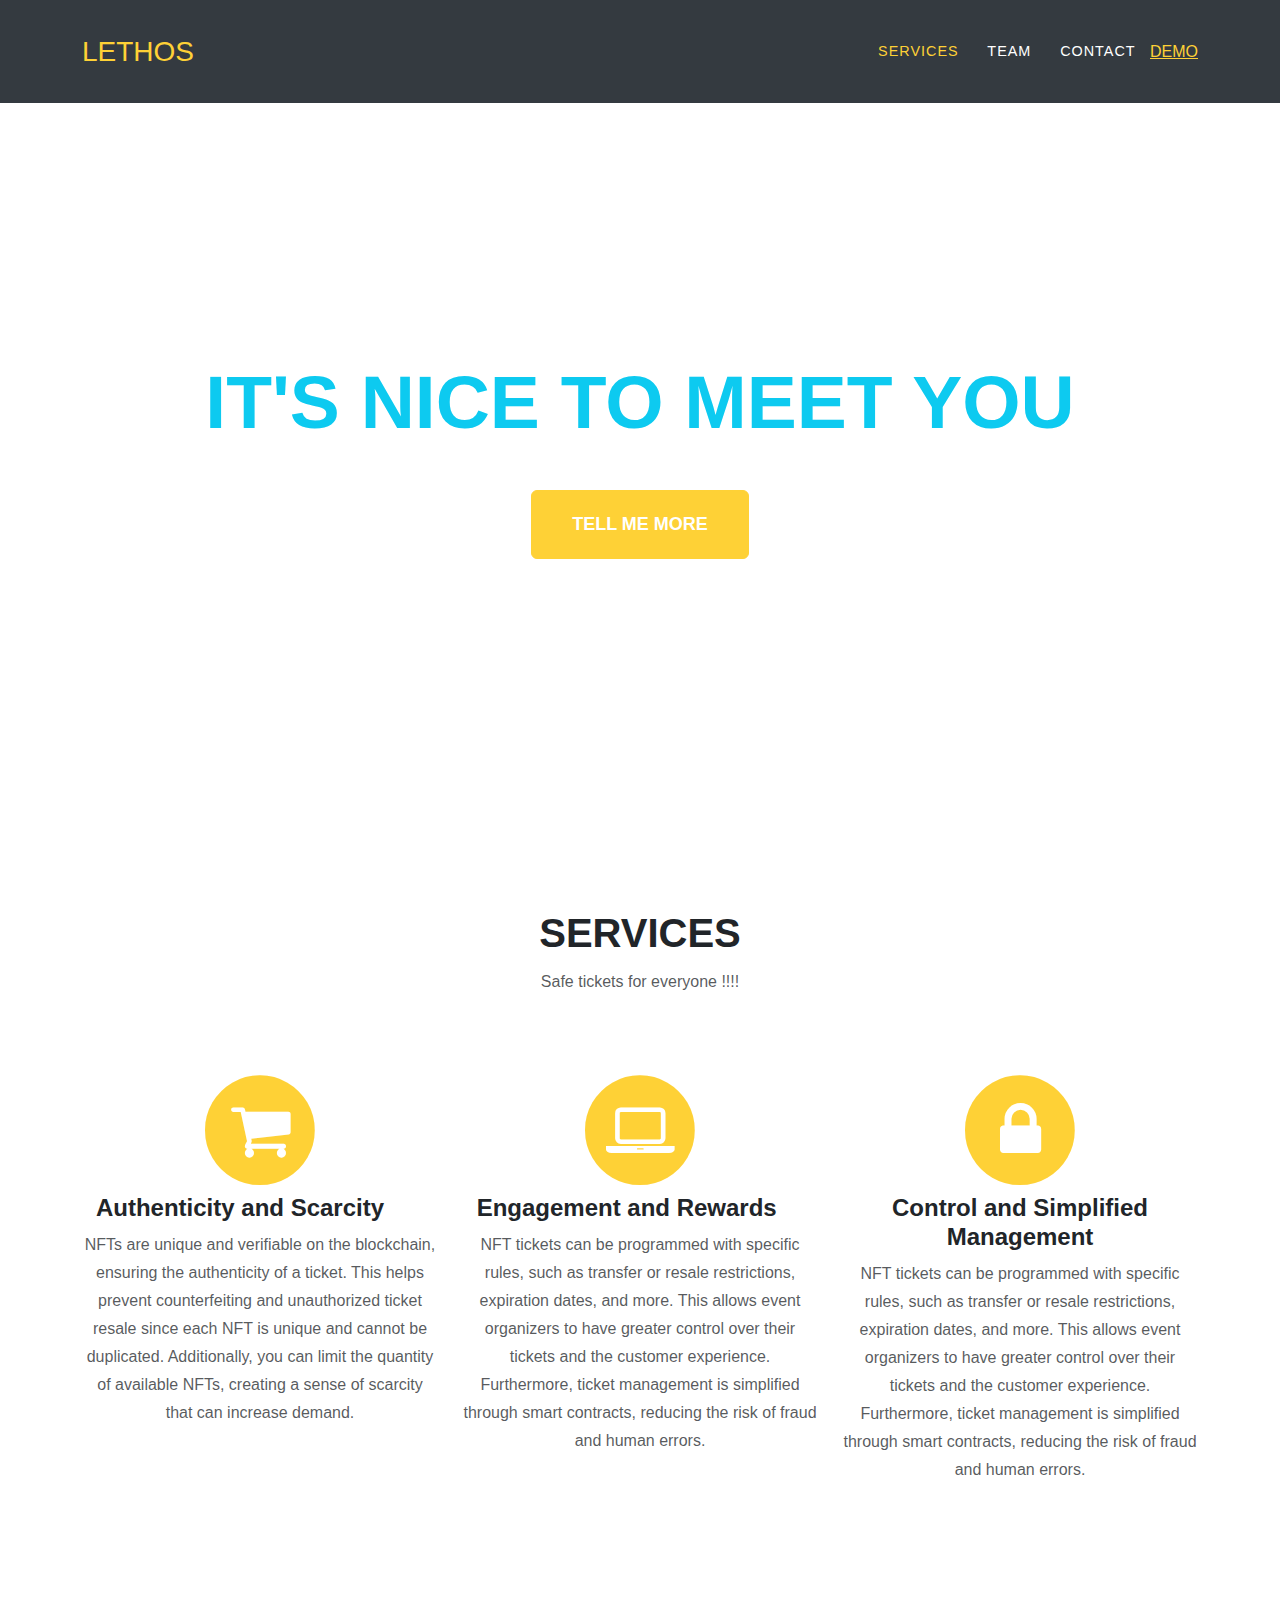
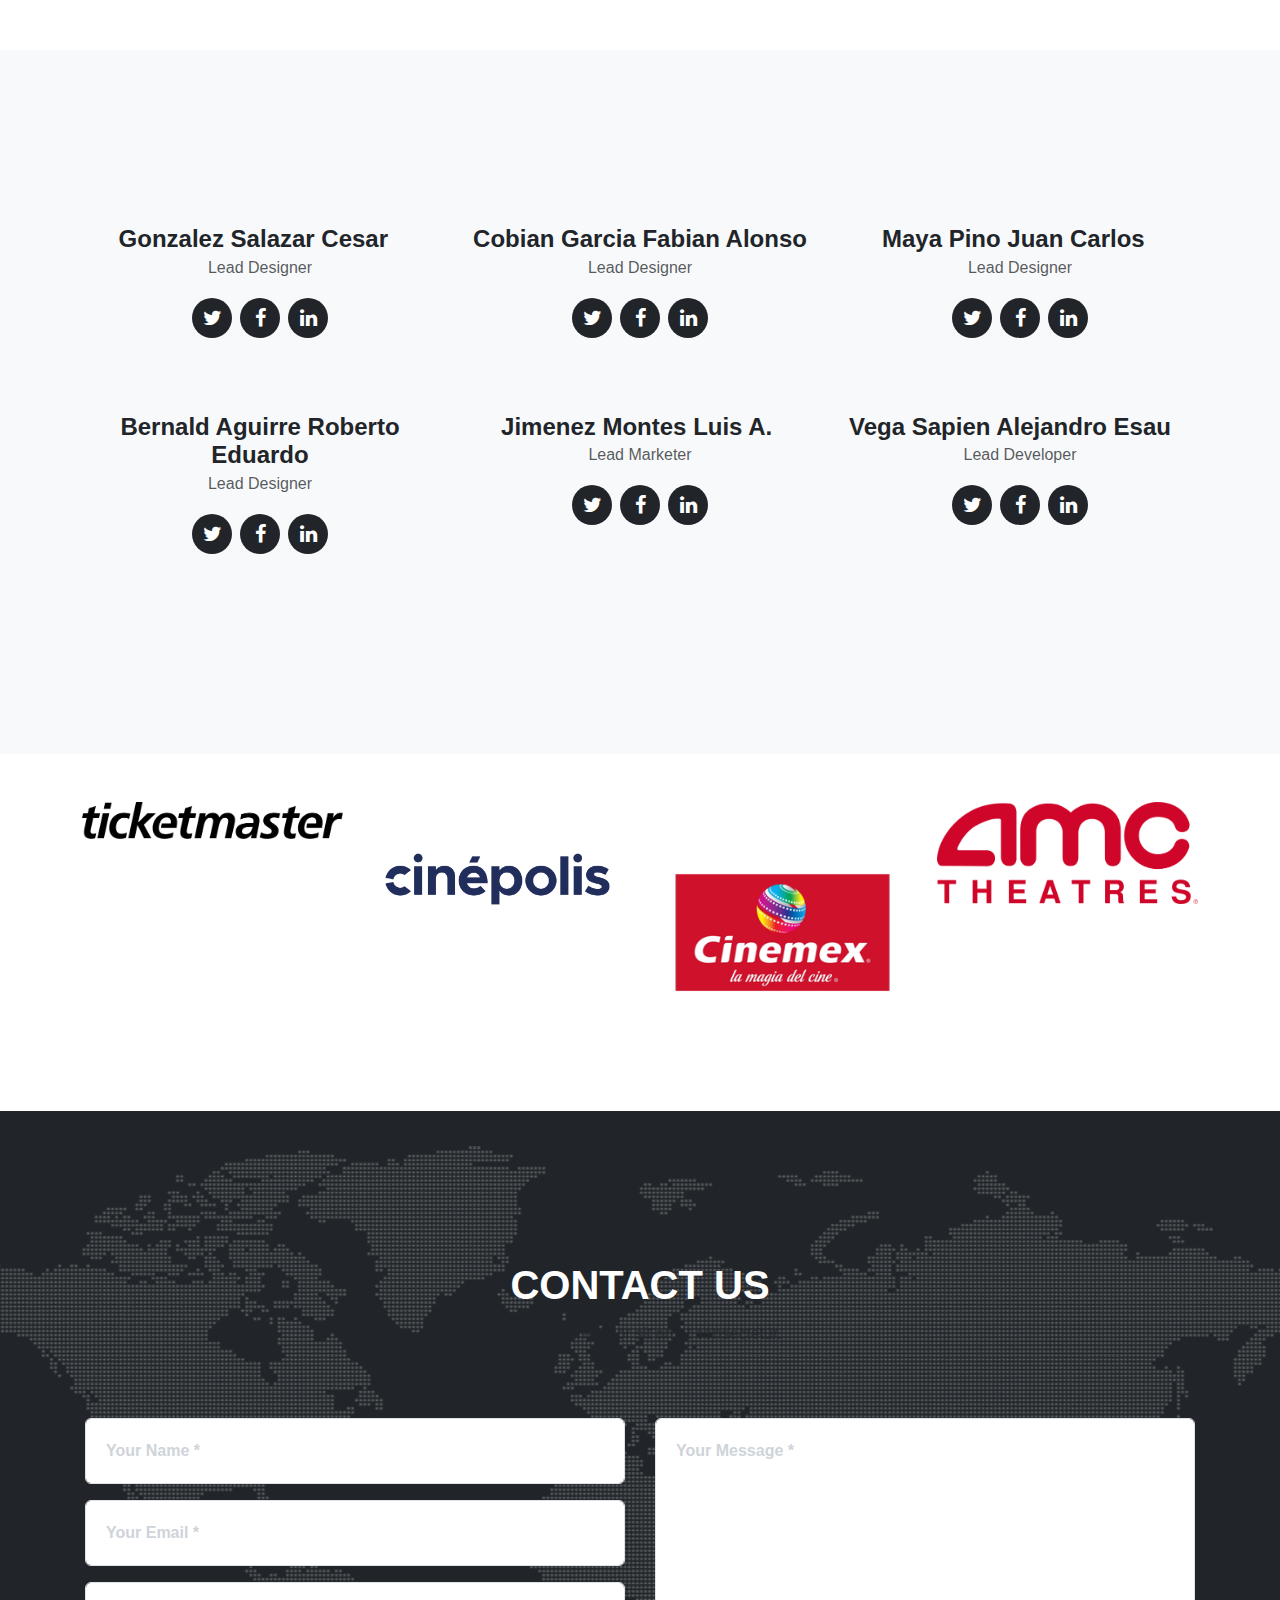
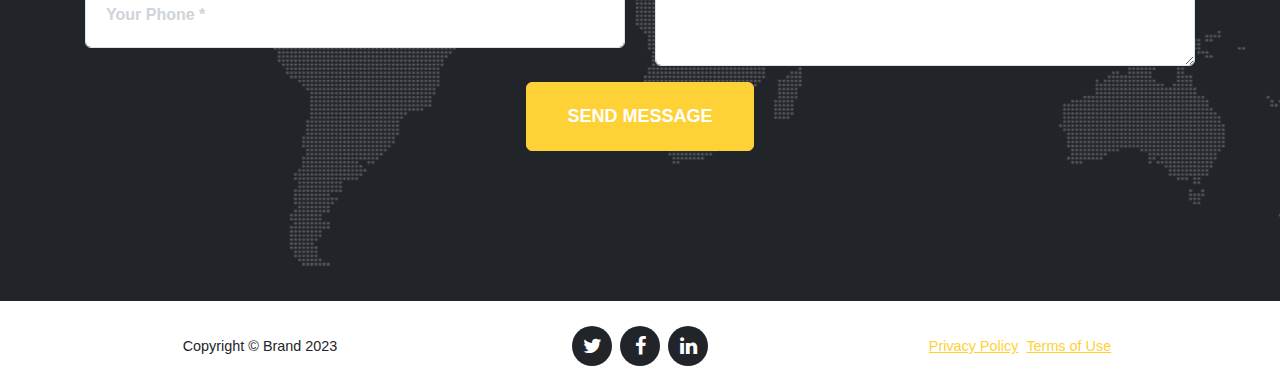
==== proyecto/index.html @ 886be174 "COMMIT" ====
<!DOCTYPE html><html data-bs-theme="light" lang="en"><head><meta charset="utf-8"><meta name="viewport" content="width=device-width, initial-scale=1.0, shrink-to-fit=no"><title>Home - Brand</title><link rel="stylesheet" href="assets/bootstrap/css/bootstrap.min.css?h=dfc8e16299c42b4c396dc496d498492a"><link rel="stylesheet" href="https://cdnjs.cloudflare.com/ajax/libs/font-awesome/4.7.0/css/font-awesome.min.css"><link rel="stylesheet" href="/assets/css/styles.min.css?h=18dc2f814dc852d978f90b2353dbf75f"></head><body id="page-top" data-bs-spy="scroll" data-bs-target="#mainNav" data-bs-offset="54"><nav class="navbar navbar-expand-lg fixed-top bg-dark navbar-dark" id="mainNav"><div class="container"><a class="navbar-brand" href="#page-top">LETHOS</a><button data-bs-toggle="collapse" data-bs-target="#navbarResponsive" class="navbar-toggler navbar-toggler-right" type="button" aria-controls="navbarResponsive" aria-expanded="false" aria-label="Toggle navigation"><i class="fa fa-bars"></i></button><div class="collapse navbar-collapse" id="navbarResponsive"><ul class="navbar-nav ms-auto text-uppercase"><li class="nav-item"><a class="nav-link" href="#services">Services</a></li><li class="nav-item"></li><li class="nav-item"></li><li class="nav-item"><a class="nav-link" href="#team">Team</a></li><li class="nav-item"><a class="nav-link" href="#contact">Contact</a></li></ul></div><a href="Tienda-online-Layout-html-y-css-main/page_buy.html">DEMO</a></div></nav><header class="masthead" style="background-image:url('header-bg.jpg');"><div class="container"><div class="intro-text"><div class="intro-lead-in"><span>Welcome To Technos!</span></div><div class="intro-heading text-uppercase"><span class="text-info">It's Nice To Meet You</span></div><a class="btn btn-primary btn-xl text-uppercase" role="button" href="#services">Tell mE more</a></div></div></header><section id="services"><div class="container"><div class="row"><div class="col-lg-12 text-center"><h2 class="text-uppercase section-heading">Services</h2><h3 class="text-muted section-subheading">Safe tickets for everyone !!!!</h3></div></div><div class="row text-center"><div class="col-md-4"><span class="fa-stack fa-4x"><i class="fa fa-circle fa-stack-2x text-primary"></i><i class="fa fa-shopping-cart fa-stack-1x fa-inverse"></i></span><h4 class="section-heading">Authenticity and Scarcity&nbsp; &nbsp; &nbsp;&nbsp;</h4><p class="text-muted">NFTs are unique and verifiable on the blockchain, ensuring the authenticity of a ticket. This helps prevent counterfeiting and unauthorized ticket resale since each NFT is unique and cannot be duplicated. Additionally, you can limit the quantity of available NFTs, creating a sense of scarcity that can increase demand.</p></div><div class="col-md-4"><span class="fa-stack fa-4x"><i class="fa fa-circle fa-stack-2x text-primary"></i><i class="fa fa-laptop fa-stack-1x fa-inverse"></i></span><h4 class="section-heading"><strong>Engagement and Rewards&nbsp; &nbsp;&nbsp;</strong></h4><p class="text-muted">NFT tickets can be programmed with specific rules, such as transfer or resale restrictions, expiration dates, and more. This allows event organizers to have greater control over their tickets and the customer experience. Furthermore, ticket management is simplified through smart contracts, reducing the risk of fraud and human errors.<br><br></p></div><div class="col-md-4"><span class="fa-stack fa-4x"><i class="fa fa-circle fa-stack-2x text-primary"></i><i class="fa fa-lock fa-stack-1x fa-inverse"></i></span><h4 class="section-heading">Control and Simplified Management</h4><p class="text-muted">NFT tickets can be programmed with specific rules, such as transfer or resale restrictions, expiration dates, and more. This allows event organizers to have greater control over their tickets and the customer experience. Furthermore, ticket management is simplified through smart contracts, reducing the risk of fraud and human errors.</p></div></div></div></section><section class="bg-light" id="team"><div class="container"><div class="row"><div class="col-sm-4"><div class="team-member"><h4>Gonzalez Salazar Cesar&nbsp;&nbsp;</h4><p class="text-muted">Lead Designer</p><ul class="list-inline social-buttons"><li class="list-inline-item"><a href="#"><i class="fa fa-twitter"></i></a></li><li class="list-inline-item"><a href="#"><i class="fa fa-facebook"></i></a></li><li class="list-inline-item"><a href="#"><i class="fa fa-linkedin"></i></a></li></ul></div></div><div class="col-sm-4"><div class="team-member"><h4>Cobian Garcia Fabian Alonso</h4><p class="text-muted">Lead Designer</p><ul class="list-inline social-buttons"><li class="list-inline-item"><a href="#"><i class="fa fa-twitter"></i></a></li><li class="list-inline-item"><a href="#"><i class="fa fa-facebook"></i></a></li><li class="list-inline-item"><a href="#"><i class="fa fa-linkedin"></i></a></li></ul></div></div><div class="col-sm-4"><div class="team-member"><h4>Maya Pino Juan Carlos&nbsp;&nbsp;</h4><p class="text-muted">Lead Designer</p><ul class="list-inline social-buttons"><li class="list-inline-item"><a href="#"><i class="fa fa-twitter"></i></a></li><li class="list-inline-item"><a href="#"><i class="fa fa-facebook"></i></a></li><li class="list-inline-item"><a href="#"><i class="fa fa-linkedin"></i></a></li></ul></div></div><div class="col-sm-4"><div class="team-member"><h4>Bernald Aguirre Roberto Eduardo</h4><p class="text-muted">Lead Designer</p><ul class="list-inline social-buttons"><li class="list-inline-item"><a href="#"><i class="fa fa-twitter"></i></a></li><li class="list-inline-item"><a href="#"><i class="fa fa-facebook"></i></a></li><li class="list-inline-item"><a href="#"><i class="fa fa-linkedin"></i></a></li></ul></div></div><div class="col-sm-4"><div class="team-member"><h4>Jimenez Montes Luis A.&nbsp;</h4><p class="text-muted">Lead Marketer</p><ul class="list-inline social-buttons"><li class="list-inline-item"><a href="#"><i class="fa fa-twitter"></i></a></li><li class="list-inline-item"><a href="#"><i class="fa fa-facebook"></i></a></li><li class="list-inline-item"><a href="#"><i class="fa fa-linkedin"></i></a></li></ul></div></div><div class="col-sm-4"><div class="team-member"><h4>Vega Sapien Alejandro Esau&nbsp; &nbsp;</h4><p class="text-muted">Lead Developer</p><ul class="list-inline social-buttons"><li class="list-inline-item"><a href="#"><i class="fa fa-twitter"></i></a></li><li class="list-inline-item"><a href="#"><i class="fa fa-facebook"></i></a></li><li class="list-inline-item"><a href="#"><i class="fa fa-linkedin"></i></a></li></ul></div></div></div></div></section><section class="py-5"><div class="container"><div class="row"><div class="col-sm-6 col-md-3"><a href="#"><img class="img-fluid d-block mx-auto" src="assets/img/1280px-TicketMaster_wordmark.svg.png?h=9e3a08ded9b2e24495aa6e1e281e1f06"></a></div><div class="col-sm-6 col-md-3"><a href="#"><img class="img-fluid d-block mx-auto" src="assets/img/Cinepolis-900x0.png?h=4b655147b826b1a8b583f9958e7fb45a"></a></div><div class="col-sm-6 col-md-3"><a href="#"><img class="img-fluid d-block mx-auto" src="assets/img/cinemex-tercer-logo-zarla-2400x2400-20220331.png?h=cf3577a4f71fe0220dcbd4292918656b"></a></div><div class="col-sm-6 col-md-3"><a href="#"><img class="img-fluid d-block mx-auto" src="assets/img/Amc_theatres_logo.svg.png?h=ee8a819fa4ed829a0b025f9b2f52466f"></a></div></div></div></section><section id="contact" style="background-image:url('assets/img/map-image.png?h=dde716a63e31eca254a82a274d4f56c0');"><div class="container"><div class="row"><div class="col-lg-12 text-center"><h2 class="text-uppercase section-heading">Contact Us</h2><h3 class="text-muted section-subheading">Lorem ipsum dolor sit amet consectetur.</h3></div></div><div class="row"><div class="col-lg-12"><form id="contactForm" name="contactForm"><div class="row"><div class="col-md-6"><div class="form-group mb-3"><input class="form-control" type="text" id="name" placeholder="Your Name *" required=""><small class="form-text text-danger flex-grow-1 lead"></small></div><div class="form-group mb-3"><input class="form-control" type="email" id="email" placeholder="Your Email *" required=""><small class="form-text text-danger lead"></small></div><div class="form-group mb-3"><input class="form-control" type="tel" placeholder="Your Phone *" required=""><small class="form-text text-danger lead"></small></div></div><div class="col-md-6"><div class="form-group mb-3"><textarea class="form-control" id="message" placeholder="Your Message *" required=""></textarea><small class="form-text text-danger lead"></small></div></div><div class="w-100"></div><div class="col-lg-12 text-center"><div id="success"></div><button class="btn btn-primary btn-xl text-uppercase" id="sendMessageButton" type="submit">Send Message</button></div></div></form></div></div></div></section><footer><div class="container"><div class="row"><div class="col-md-4"><span class="copyright">Copyright&nbsp;© Brand 2023</span></div><div class="col-md-4"><ul class="list-inline social-buttons"><li class="list-inline-item"><a href="#"><i class="fa fa-twitter"></i></a></li><li class="list-inline-item"><a href="#"><i class="fa fa-facebook"></i></a></li><li class="list-inline-item"><a href="#"><i class="fa fa-linkedin"></i></a></li></ul></div><div class="col-md-4"><ul class="list-inline quicklinks"><li class="list-inline-item"><a href="#">Privacy Policy</a></li><li class="list-inline-item"><a href="#">Terms of Use</a></li></ul></div></div></div></footer><div class="modal fade text-center portfolio-modal" role="dialog" tabindex="-1" id="portfolioModal1"><div class="modal-dialog modal-lg" role="document"><div class="modal-content"><div class="container"><div class="row"><div class="col-lg-8 mx-auto"><div class="modal-body"><h2 class="text-uppercase">Project Name</h2><p class="text-muted item-intro">Lorem ipsum dolor sit amet consectetur.</p><img class="img-fluid d-block mx-auto" src="assets/img/portfolio/1-full.jpg?h=5dd7d2e943b04419fd49b39ac9311e2d"><p>Use this area to describe your project. Lorem ipsum dolor sit amet, consectetur adipisicing elit. Est blanditiis dolorem culpa incidunt minus dignissimos deserunt repellat aperiam quasi sunt officia expedita beatae cupiditate, maiores repudiandae, nostrum, reiciendis facere nemo!</p><ul class="list-unstyled"><li>Date: January 2017</li><li>Client: Threads</li><li>Category: Illustration</li></ul><button class="btn btn-primary" type="button" data-bs-dismiss="modal"><i class="fa fa-times"></i><span>&nbsp;Close Project</span></button></div></div></div></div></div></div></div><div class="modal fade text-center portfolio-modal" role="dialog" tabindex="-1" id="portfolioModal2"><div class="modal-dialog modal-lg" role="document"><div class="modal-content"><div class="container"><div class="row"><div class="col-lg-8 mx-auto"><div class="modal-body"><h2 class="text-uppercase">Project Name</h2><p class="text-muted item-intro">Lorem ipsum dolor sit amet consectetur.</p><img class="img-fluid d-block mx-auto" src="assets/img/portfolio/2-full.jpg?h=8487e77cde92f4bcc127db1b8ed0c4c1"><p>Use this area to describe your project. Lorem ipsum dolor sit amet, consectetur adipisicing elit. Est blanditiis dolorem culpa incidunt minus dignissimos deserunt repellat aperiam quasi sunt officia expedita beatae cupiditate, maiores repudiandae, nostrum, reiciendis facere nemo!</p><ul class="list-unstyled"><li>Date: January 2017</li><li>Client: Threads</li><li>Category: Illustration</li></ul><button class="btn btn-primary" type="button" data-bs-dismiss="modal"><i class="fa fa-times"></i><span>&nbsp;Close Project</span></button></div></div></div></div></div></div></div><div class="modal fade text-center portfolio-modal" role="dialog" tabindex="-1" id="portfolioModal3"><div class="modal-dialog modal-lg" role="document"><div class="modal-content"><div class="container"><div class="row"><div class="col-lg-8 mx-auto"><div class="modal-body"><h2 class="text-uppercase">Project Name</h2><p class="text-muted item-intro">Lorem ipsum dolor sit amet consectetur.</p><img class="img-fluid d-block mx-auto" src="assets/img/portfolio/3-full.jpg?h=0eaf4d52e6cf4453f60193427500852f"><p>Use this area to describe your project. Lorem ipsum dolor sit amet, consectetur adipisicing elit. Est blanditiis dolorem culpa incidunt minus dignissimos deserunt repellat aperiam quasi sunt officia expedita beatae cupiditate, maiores repudiandae, nostrum, reiciendis facere nemo!</p><ul class="list-unstyled"><li>Date: January 2017</li><li>Client: Threads</li><li>Category: Illustration</li></ul><button class="btn btn-primary" type="button" data-bs-dismiss="modal"><i class="fa fa-times"></i><span>&nbsp;Close Project</span></button></div></div></div></div></div></div></div><div class="modal fade text-center portfolio-modal" role="dialog" tabindex="-1" id="portfolioModal4"><div class="modal-dialog modal-lg" role="document"><div class="modal-content"><div class="container"><div class="row"><div class="col-lg-8 mx-auto"><div class="modal-body"><h2 class="text-uppercase">Project Name</h2><p class="text-muted item-intro">Lorem ipsum dolor sit amet consectetur.</p><img class="img-fluid d-block mx-auto" src="assets/img/portfolio/4-full.jpg?h=721f69d0590c03962b69f832824a646b"><p>Use this area to describe your project. Lorem ipsum dolor sit amet, consectetur adipisicing elit. Est blanditiis dolorem culpa incidunt minus dignissimos deserunt repellat aperiam quasi sunt officia expedita beatae cupiditate, maiores repudiandae, nostrum, reiciendis facere nemo!</p><ul class="list-unstyled"><li>Date: January 2017</li><li>Client: Threads</li><li>Category: Illustration</li></ul><button class="btn btn-primary" type="button" data-bs-dismiss="modal"><i class="fa fa-times"></i><span>&nbsp;Close Project</span></button></div></div></div></div></div></div></div><div class="modal fade text-center portfolio-modal" role="dialog" tabindex="-1" id="portfolioModal5"><div class="modal-dialog modal-lg" role="document"><div class="modal-content"><div class="container"><div class="row"><div class="col-lg-8 mx-auto"><div class="modal-body"><h2 class="text-uppercase">Project Name</h2><p class="text-muted item-intro">Lorem ipsum dolor sit amet consectetur.</p><img class="img-fluid d-block mx-auto" src="assets/img/portfolio/5-full.jpg?h=789d8002c11f19a550179c6c003234ad"><p>Use this area to describe your project. Lorem ipsum dolor sit amet, consectetur adipisicing elit. Est blanditiis dolorem culpa incidunt minus dignissimos deserunt repellat aperiam quasi sunt officia expedita beatae cupiditate, maiores repudiandae, nostrum, reiciendis facere nemo!</p><ul class="list-unstyled"><li>Date: January 2017</li><li>Client: Threads</li><li>Category: Illustration</li></ul><button class="btn btn-primary" type="button" data-bs-dismiss="modal"><i class="fa fa-times"></i><span>&nbsp;Close Project</span></button></div></div></div></div></div></div></div><div class="modal fade text-center portfolio-modal" role="dialog" tabindex="-1" id="portfolioModal6"><div class="modal-dialog modal-lg" role="document"><div class="modal-content"><div class="container"><div class="row"><div class="col-lg-8 mx-auto"><div class="modal-body"><h2 class="text-uppercase">Project Name</h2><p class="text-muted item-intro">Lorem ipsum dolor sit amet consectetur.</p><img class="img-fluid d-block mx-auto" src="assets/img/portfolio/6-full.jpg?h=f423a081dafbc490942c47688d79210f"><p>Use this area to describe your project. Lorem ipsum dolor sit amet, consectetur adipisicing elit. Est blanditiis dolorem culpa incidunt minus dignissimos deserunt repellat aperiam quasi sunt officia expedita beatae cupiditate, maiores repudiandae, nostrum, reiciendis facere nemo!</p><ul class="list-unstyled"><li>Date: January 2017</li><li>Client: Threads</li><li>Category: Illustration</li></ul><button class="btn btn-primary" type="button" data-bs-dismiss="modal"><i class="fa fa-times"></i><span>&nbsp;Close Project</span></button></div></div></div></div></div></div></div><script src="https://cdn.jsdelivr.net/npm/bootstrap@5.3.2/dist/js/bootstrap.bundle.min.js"></script><script src="/assets/js/script.min.js?h=ecc440ce2b35a6ed59fbd6e54cc9f308"></script></body></html>
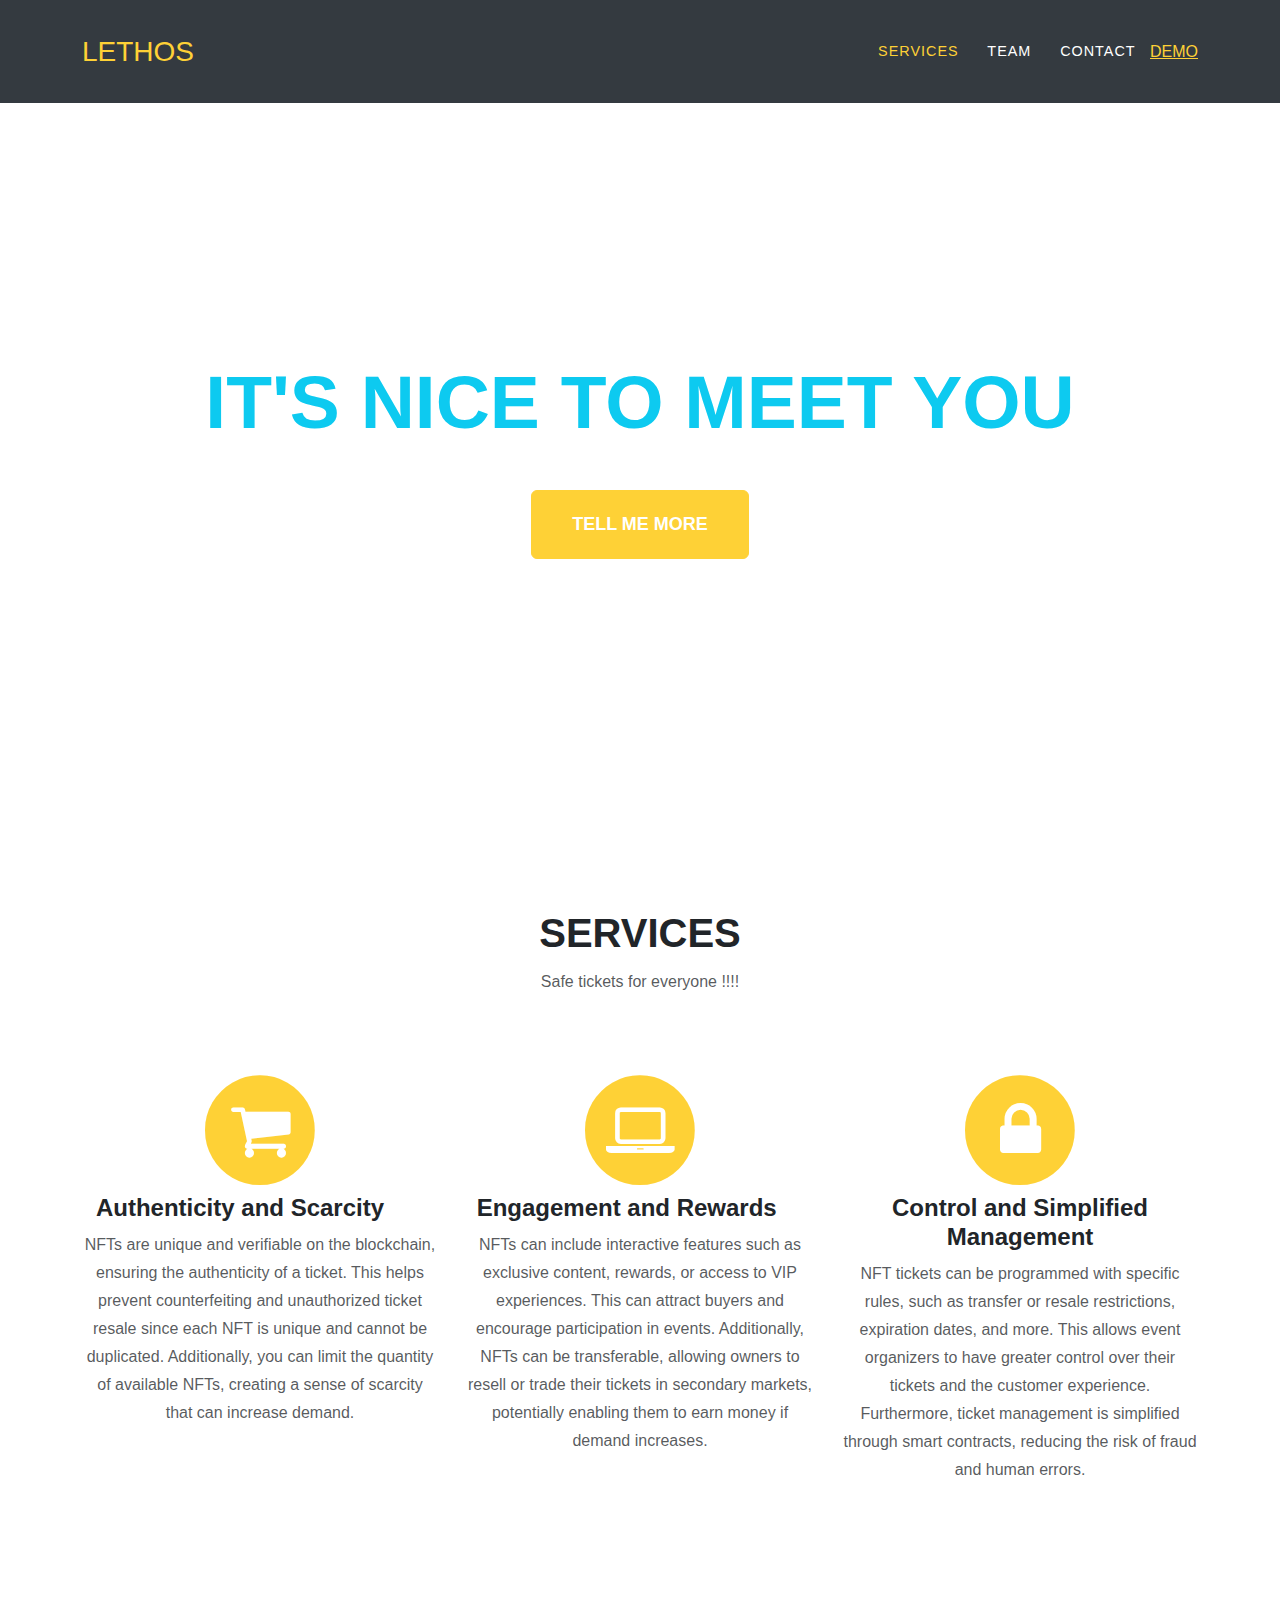
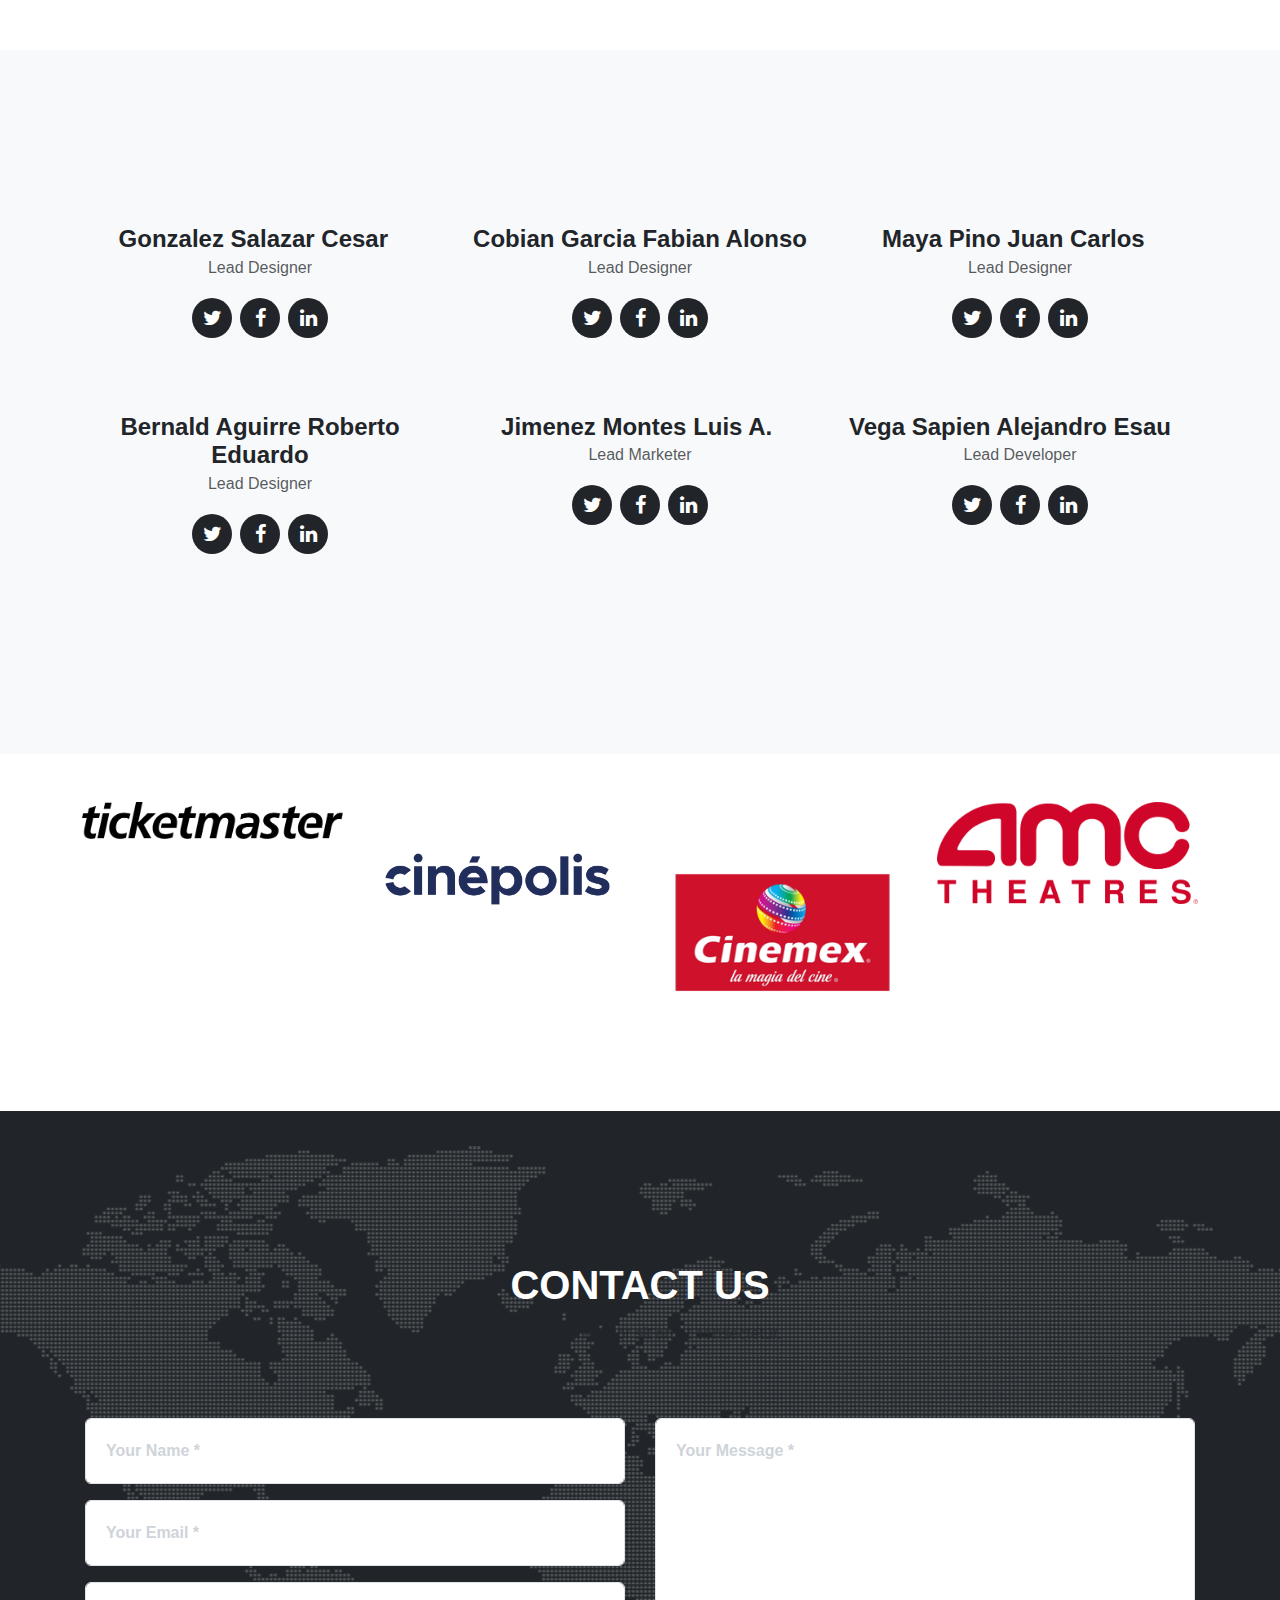
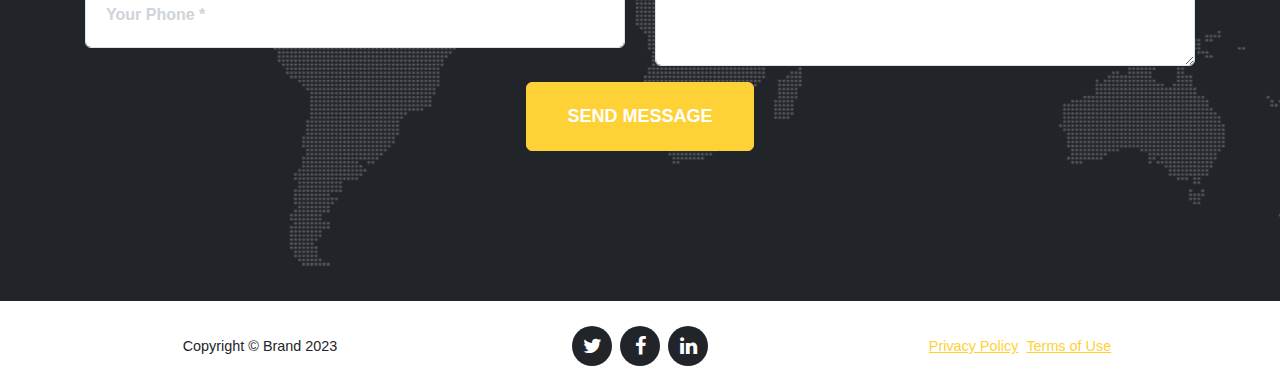
==== commit d89fb19b: "COMMIT" ====
--- a/proyecto/index.html
+++ b/proyecto/index.html
@@ -1 +1 @@
-<!DOCTYPE html><html data-bs-theme="light" lang="en"><head><meta charset="utf-8"><meta name="viewport" content="width=device-width, initial-scale=1.0, shrink-to-fit=no"><title>Home - Brand</title><link rel="stylesheet" href="assets/bootstrap/css/bootstrap.min.css?h=dfc8e16299c42b4c396dc496d498492a"><link rel="stylesheet" href="https://cdnjs.cloudflare.com/ajax/libs/font-awesome/4.7.0/css/font-awesome.min.css"><link rel="stylesheet" href="/assets/css/styles.min.css?h=18dc2f814dc852d978f90b2353dbf75f"></head><body id="page-top" data-bs-spy="scroll" data-bs-target="#mainNav" data-bs-offset="54"><nav class="navbar navbar-expand-lg fixed-top bg-dark navbar-dark" id="mainNav"><div class="container"><a class="navbar-brand" href="#page-top">LETHOS</a><button data-bs-toggle="collapse" data-bs-target="#navbarResponsive" class="navbar-toggler navbar-toggler-right" type="button" aria-controls="navbarResponsive" aria-expanded="false" aria-label="Toggle navigation"><i class="fa fa-bars"></i></button><div class="collapse navbar-collapse" id="navbarResponsive"><ul class="navbar-nav ms-auto text-uppercase"><li class="nav-item"><a class="nav-link" href="#services">Services</a></li><li class="nav-item"></li><li class="nav-item"></li><li class="nav-item"><a class="nav-link" href="#team">Team</a></li><li class="nav-item"><a class="nav-link" href="#contact">Contact</a></li></ul></div><a href="Tienda-online-Layout-html-y-css-main/page_buy.html">DEMO</a></div></nav><header class="masthead" style="background-image:url('header-bg.jpg');"><div class="container"><div class="intro-text"><div class="intro-lead-in"><span>Welcome To Technos!</span></div><div class="intro-heading text-uppercase"><span class="text-info">It's Nice To Meet You</span></div><a class="btn btn-primary btn-xl text-uppercase" role="button" href="#services">Tell mE more</a></div></div></header><section id="services"><div class="container"><div class="row"><div class="col-lg-12 text-center"><h2 class="text-uppercase section-heading">Services</h2><h3 class="text-muted section-subheading">Safe tickets for everyone !!!!</h3></div></div><div class="row text-center"><div class="col-md-4"><span class="fa-stack fa-4x"><i class="fa fa-circle fa-stack-2x text-primary"></i><i class="fa fa-shopping-cart fa-stack-1x fa-inverse"></i></span><h4 class="section-heading">Authenticity and Scarcity&nbsp; &nbsp; &nbsp;&nbsp;</h4><p class="text-muted">NFTs are unique and verifiable on the blockchain, ensuring the authenticity of a ticket. This helps prevent counterfeiting and unauthorized ticket resale since each NFT is unique and cannot be duplicated. Additionally, you can limit the quantity of available NFTs, creating a sense of scarcity that can increase demand.</p></div><div class="col-md-4"><span class="fa-stack fa-4x"><i class="fa fa-circle fa-stack-2x text-primary"></i><i class="fa fa-laptop fa-stack-1x fa-inverse"></i></span><h4 class="section-heading"><strong>Engagement and Rewards&nbsp; &nbsp;&nbsp;</strong></h4><p class="text-muted">NFT tickets can be programmed with specific rules, such as transfer or resale restrictions, expiration dates, and more. This allows event organizers to have greater control over their tickets and the customer experience. Furthermore, ticket management is simplified through smart contracts, reducing the risk of fraud and human errors.<br><br></p></div><div class="col-md-4"><span class="fa-stack fa-4x"><i class="fa fa-circle fa-stack-2x text-primary"></i><i class="fa fa-lock fa-stack-1x fa-inverse"></i></span><h4 class="section-heading">Control and Simplified Management</h4><p class="text-muted">NFT tickets can be programmed with specific rules, such as transfer or resale restrictions, expiration dates, and more. This allows event organizers to have greater control over their tickets and the customer experience. Furthermore, ticket management is simplified through smart contracts, reducing the risk of fraud and human errors.</p></div></div></div></section><section class="bg-light" id="team"><div class="container"><div class="row"><div class="col-sm-4"><div class="team-member"><h4>Gonzalez Salazar Cesar&nbsp;&nbsp;</h4><p class="text-muted">Lead Designer</p><ul class="list-inline social-buttons"><li class="list-inline-item"><a href="#"><i class="fa fa-twitter"></i></a></li><li class="list-inline-item"><a href="#"><i class="fa fa-facebook"></i></a></li><li class="list-inline-item"><a href="#"><i class="fa fa-linkedin"></i></a></li></ul></div></div><div class="col-sm-4"><div class="team-member"><h4>Cobian Garcia Fabian Alonso</h4><p class="text-muted">Lead Designer</p><ul class="list-inline social-buttons"><li class="list-inline-item"><a href="#"><i class="fa fa-twitter"></i></a></li><li class="list-inline-item"><a href="#"><i class="fa fa-facebook"></i></a></li><li class="list-inline-item"><a href="#"><i class="fa fa-linkedin"></i></a></li></ul></div></div><div class="col-sm-4"><div class="team-member"><h4>Maya Pino Juan Carlos&nbsp;&nbsp;</h4><p class="text-muted">Lead Designer</p><ul class="list-inline social-buttons"><li class="list-inline-item"><a href="#"><i class="fa fa-twitter"></i></a></li><li class="list-inline-item"><a href="#"><i class="fa fa-facebook"></i></a></li><li class="list-inline-item"><a href="#"><i class="fa fa-linkedin"></i></a></li></ul></div></div><div class="col-sm-4"><div class="team-member"><h4>Bernald Aguirre Roberto Eduardo</h4><p class="text-muted">Lead Designer</p><ul class="list-inline social-buttons"><li class="list-inline-item"><a href="#"><i class="fa fa-twitter"></i></a></li><li class="list-inline-item"><a href="#"><i class="fa fa-facebook"></i></a></li><li class="list-inline-item"><a href="#"><i class="fa fa-linkedin"></i></a></li></ul></div></div><div class="col-sm-4"><div class="team-member"><h4>Jimenez Montes Luis A.&nbsp;</h4><p class="text-muted">Lead Marketer</p><ul class="list-inline social-buttons"><li class="list-inline-item"><a href="#"><i class="fa fa-twitter"></i></a></li><li class="list-inline-item"><a href="#"><i class="fa fa-facebook"></i></a></li><li class="list-inline-item"><a href="#"><i class="fa fa-linkedin"></i></a></li></ul></div></div><div class="col-sm-4"><div class="team-member"><h4>Vega Sapien Alejandro Esau&nbsp; &nbsp;</h4><p class="text-muted">Lead Developer</p><ul class="list-inline social-buttons"><li class="list-inline-item"><a href="#"><i class="fa fa-twitter"></i></a></li><li class="list-inline-item"><a href="#"><i class="fa fa-facebook"></i></a></li><li class="list-inline-item"><a href="#"><i class="fa fa-linkedin"></i></a></li></ul></div></div></div></div></section><section class="py-5"><div class="container"><div class="row"><div class="col-sm-6 col-md-3"><a href="#"><img class="img-fluid d-block mx-auto" src="assets/img/1280px-TicketMaster_wordmark.svg.png?h=9e3a08ded9b2e24495aa6e1e281e1f06"></a></div><div class="col-sm-6 col-md-3"><a href="#"><img class="img-fluid d-block mx-auto" src="assets/img/Cinepolis-900x0.png?h=4b655147b826b1a8b583f9958e7fb45a"></a></div><div class="col-sm-6 col-md-3"><a href="#"><img class="img-fluid d-block mx-auto" src="assets/img/cinemex-tercer-logo-zarla-2400x2400-20220331.png?h=cf3577a4f71fe0220dcbd4292918656b"></a></div><div class="col-sm-6 col-md-3"><a href="#"><img class="img-fluid d-block mx-auto" src="assets/img/Amc_theatres_logo.svg.png?h=ee8a819fa4ed829a0b025f9b2f52466f"></a></div></div></div></section><section id="contact" style="background-image:url('assets/img/map-image.png?h=dde716a63e31eca254a82a274d4f56c0');"><div class="container"><div class="row"><div class="col-lg-12 text-center"><h2 class="text-uppercase section-heading">Contact Us</h2><h3 class="text-muted section-subheading">Lorem ipsum dolor sit amet consectetur.</h3></div></div><div class="row"><div class="col-lg-12"><form id="contactForm" name="contactForm"><div class="row"><div class="col-md-6"><div class="form-group mb-3"><input class="form-control" type="text" id="name" placeholder="Your Name *" required=""><small class="form-text text-danger flex-grow-1 lead"></small></div><div class="form-group mb-3"><input class="form-control" type="email" id="email" placeholder="Your Email *" required=""><small class="form-text text-danger lead"></small></div><div class="form-group mb-3"><input class="form-control" type="tel" placeholder="Your Phone *" required=""><small class="form-text text-danger lead"></small></div></div><div class="col-md-6"><div class="form-group mb-3"><textarea class="form-control" id="message" placeholder="Your Message *" required=""></textarea><small class="form-text text-danger lead"></small></div></div><div class="w-100"></div><div class="col-lg-12 text-center"><div id="success"></div><button class="btn btn-primary btn-xl text-uppercase" id="sendMessageButton" type="submit">Send Message</button></div></div></form></div></div></div></section><footer><div class="container"><div class="row"><div class="col-md-4"><span class="copyright">Copyright&nbsp;© Brand 2023</span></div><div class="col-md-4"><ul class="list-inline social-buttons"><li class="list-inline-item"><a href="#"><i class="fa fa-twitter"></i></a></li><li class="list-inline-item"><a href="#"><i class="fa fa-facebook"></i></a></li><li class="list-inline-item"><a href="#"><i class="fa fa-linkedin"></i></a></li></ul></div><div class="col-md-4"><ul class="list-inline quicklinks"><li class="list-inline-item"><a href="#">Privacy Policy</a></li><li class="list-inline-item"><a href="#">Terms of Use</a></li></ul></div></div></div></footer><div class="modal fade text-center portfolio-modal" role="dialog" tabindex="-1" id="portfolioModal1"><div class="modal-dialog modal-lg" role="document"><div class="modal-content"><div class="container"><div class="row"><div class="col-lg-8 mx-auto"><div class="modal-body"><h2 class="text-uppercase">Project Name</h2><p class="text-muted item-intro">Lorem ipsum dolor sit amet consectetur.</p><img class="img-fluid d-block mx-auto" src="assets/img/portfolio/1-full.jpg?h=5dd7d2e943b04419fd49b39ac9311e2d"><p>Use this area to describe your project. Lorem ipsum dolor sit amet, consectetur adipisicing elit. Est blanditiis dolorem culpa incidunt minus dignissimos deserunt repellat aperiam quasi sunt officia expedita beatae cupiditate, maiores repudiandae, nostrum, reiciendis facere nemo!</p><ul class="list-unstyled"><li>Date: January 2017</li><li>Client: Threads</li><li>Category: Illustration</li></ul><button class="btn btn-primary" type="button" data-bs-dismiss="modal"><i class="fa fa-times"></i><span>&nbsp;Close Project</span></button></div></div></div></div></div></div></div><div class="modal fade text-center portfolio-modal" role="dialog" tabindex="-1" id="portfolioModal2"><div class="modal-dialog modal-lg" role="document"><div class="modal-content"><div class="container"><div class="row"><div class="col-lg-8 mx-auto"><div class="modal-body"><h2 class="text-uppercase">Project Name</h2><p class="text-muted item-intro">Lorem ipsum dolor sit amet consectetur.</p><img class="img-fluid d-block mx-auto" src="assets/img/portfolio/2-full.jpg?h=8487e77cde92f4bcc127db1b8ed0c4c1"><p>Use this area to describe your project. Lorem ipsum dolor sit amet, consectetur adipisicing elit. Est blanditiis dolorem culpa incidunt minus dignissimos deserunt repellat aperiam quasi sunt officia expedita beatae cupiditate, maiores repudiandae, nostrum, reiciendis facere nemo!</p><ul class="list-unstyled"><li>Date: January 2017</li><li>Client: Threads</li><li>Category: Illustration</li></ul><button class="btn btn-primary" type="button" data-bs-dismiss="modal"><i class="fa fa-times"></i><span>&nbsp;Close Project</span></button></div></div></div></div></div></div></div><div class="modal fade text-center portfolio-modal" role="dialog" tabindex="-1" id="portfolioModal3"><div class="modal-dialog modal-lg" role="document"><div class="modal-content"><div class="container"><div class="row"><div class="col-lg-8 mx-auto"><div class="modal-body"><h2 class="text-uppercase">Project Name</h2><p class="text-muted item-intro">Lorem ipsum dolor sit amet consectetur.</p><img class="img-fluid d-block mx-auto" src="assets/img/portfolio/3-full.jpg?h=0eaf4d52e6cf4453f60193427500852f"><p>Use this area to describe your project. Lorem ipsum dolor sit amet, consectetur adipisicing elit. Est blanditiis dolorem culpa incidunt minus dignissimos deserunt repellat aperiam quasi sunt officia expedita beatae cupiditate, maiores repudiandae, nostrum, reiciendis facere nemo!</p><ul class="list-unstyled"><li>Date: January 2017</li><li>Client: Threads</li><li>Category: Illustration</li></ul><button class="btn btn-primary" type="button" data-bs-dismiss="modal"><i class="fa fa-times"></i><span>&nbsp;Close Project</span></button></div></div></div></div></div></div></div><div class="modal fade text-center portfolio-modal" role="dialog" tabindex="-1" id="portfolioModal4"><div class="modal-dialog modal-lg" role="document"><div class="modal-content"><div class="container"><div class="row"><div class="col-lg-8 mx-auto"><div class="modal-body"><h2 class="text-uppercase">Project Name</h2><p class="text-muted item-intro">Lorem ipsum dolor sit amet consectetur.</p><img class="img-fluid d-block mx-auto" src="assets/img/portfolio/4-full.jpg?h=721f69d0590c03962b69f832824a646b"><p>Use this area to describe your project. Lorem ipsum dolor sit amet, consectetur adipisicing elit. Est blanditiis dolorem culpa incidunt minus dignissimos deserunt repellat aperiam quasi sunt officia expedita beatae cupiditate, maiores repudiandae, nostrum, reiciendis facere nemo!</p><ul class="list-unstyled"><li>Date: January 2017</li><li>Client: Threads</li><li>Category: Illustration</li></ul><button class="btn btn-primary" type="button" data-bs-dismiss="modal"><i class="fa fa-times"></i><span>&nbsp;Close Project</span></button></div></div></div></div></div></div></div><div class="modal fade text-center portfolio-modal" role="dialog" tabindex="-1" id="portfolioModal5"><div class="modal-dialog modal-lg" role="document"><div class="modal-content"><div class="container"><div class="row"><div class="col-lg-8 mx-auto"><div class="modal-body"><h2 class="text-uppercase">Project Name</h2><p class="text-muted item-intro">Lorem ipsum dolor sit amet consectetur.</p><img class="img-fluid d-block mx-auto" src="assets/img/portfolio/5-full.jpg?h=789d8002c11f19a550179c6c003234ad"><p>Use this area to describe your project. Lorem ipsum dolor sit amet, consectetur adipisicing elit. Est blanditiis dolorem culpa incidunt minus dignissimos deserunt repellat aperiam quasi sunt officia expedita beatae cupiditate, maiores repudiandae, nostrum, reiciendis facere nemo!</p><ul class="list-unstyled"><li>Date: January 2017</li><li>Client: Threads</li><li>Category: Illustration</li></ul><button class="btn btn-primary" type="button" data-bs-dismiss="modal"><i class="fa fa-times"></i><span>&nbsp;Close Project</span></button></div></div></div></div></div></div></div><div class="modal fade text-center portfolio-modal" role="dialog" tabindex="-1" id="portfolioModal6"><div class="modal-dialog modal-lg" role="document"><div class="modal-content"><div class="container"><div class="row"><div class="col-lg-8 mx-auto"><div class="modal-body"><h2 class="text-uppercase">Project Name</h2><p class="text-muted item-intro">Lorem ipsum dolor sit amet consectetur.</p><img class="img-fluid d-block mx-auto" src="assets/img/portfolio/6-full.jpg?h=f423a081dafbc490942c47688d79210f"><p>Use this area to describe your project. Lorem ipsum dolor sit amet, consectetur adipisicing elit. Est blanditiis dolorem culpa incidunt minus dignissimos deserunt repellat aperiam quasi sunt officia expedita beatae cupiditate, maiores repudiandae, nostrum, reiciendis facere nemo!</p><ul class="list-unstyled"><li>Date: January 2017</li><li>Client: Threads</li><li>Category: Illustration</li></ul><button class="btn btn-primary" type="button" data-bs-dismiss="modal"><i class="fa fa-times"></i><span>&nbsp;Close Project</span></button></div></div></div></div></div></div></div><script src="https://cdn.jsdelivr.net/npm/bootstrap@5.3.2/dist/js/bootstrap.bundle.min.js"></script><script src="/assets/js/script.min.js?h=ecc440ce2b35a6ed59fbd6e54cc9f308"></script></body></html>+<!DOCTYPE html><html data-bs-theme="light" lang="en"><head><meta charset="utf-8"><meta name="viewport" content="width=device-width, initial-scale=1.0, shrink-to-fit=no"><title>Home - Brand</title><link rel="stylesheet" href="assets/bootstrap/css/bootstrap.min.css?h=dfc8e16299c42b4c396dc496d498492a"><link rel="stylesheet" href="https://cdnjs.cloudflare.com/ajax/libs/font-awesome/4.7.0/css/font-awesome.min.css"><link rel="stylesheet" href="/assets/css/styles.min.css?h=18dc2f814dc852d978f90b2353dbf75f"></head><body id="page-top" data-bs-spy="scroll" data-bs-target="#mainNav" data-bs-offset="54"><nav class="navbar navbar-expand-lg fixed-top bg-dark navbar-dark" id="mainNav"><div class="container"><a class="navbar-brand" href="#page-top">LETHOS</a><button data-bs-toggle="collapse" data-bs-target="#navbarResponsive" class="navbar-toggler navbar-toggler-right" type="button" aria-controls="navbarResponsive" aria-expanded="false" aria-label="Toggle navigation"><i class="fa fa-bars"></i></button><div class="collapse navbar-collapse" id="navbarResponsive"><ul class="navbar-nav ms-auto text-uppercase"><li class="nav-item"><a class="nav-link" href="#services">Services</a></li><li class="nav-item"></li><li class="nav-item"></li><li class="nav-item"><a class="nav-link" href="#team">Team</a></li><li class="nav-item"><a class="nav-link" href="#contact">Contact</a></li></ul></div><a href="Tienda-online-Layout-html-y-css-main/page_buy.html">DEMO</a></div></nav><header class="masthead" style="background-image:url('header-bg.jpg');"><div class="container"><div class="intro-text"><div class="intro-lead-in"><span>Welcome To Technos!</span></div><div class="intro-heading text-uppercase"><span class="text-info">It's Nice To Meet You</span></div><a class="btn btn-primary btn-xl text-uppercase" role="button" href="#services">Tell mE more</a></div></div></header><section id="services"><div class="container"><div class="row"><div class="col-lg-12 text-center"><h2 class="text-uppercase section-heading">Services</h2><h3 class="text-muted section-subheading">Safe tickets for everyone !!!!</h3></div></div><div class="row text-center"><div class="col-md-4"><span class="fa-stack fa-4x"><i class="fa fa-circle fa-stack-2x text-primary"></i><i class="fa fa-shopping-cart fa-stack-1x fa-inverse"></i></span><h4 class="section-heading">Authenticity and Scarcity&nbsp; &nbsp; &nbsp;&nbsp;</h4><p class="text-muted">NFTs are unique and verifiable on the blockchain, ensuring the authenticity of a ticket. This helps prevent counterfeiting and unauthorized ticket resale since each NFT is unique and cannot be duplicated. Additionally, you can limit the quantity of available NFTs, creating a sense of scarcity that can increase demand.</p></div><div class="col-md-4"><span class="fa-stack fa-4x"><i class="fa fa-circle fa-stack-2x text-primary"></i><i class="fa fa-laptop fa-stack-1x fa-inverse"></i></span><h4 class="section-heading"><strong>Engagement and Rewards&nbsp; &nbsp;&nbsp;</strong></h4><p class="text-muted">NFTs can include interactive features such as exclusive content, rewards, or access to VIP experiences. This can attract buyers and encourage participation in events. Additionally, NFTs can be transferable, allowing owners to resell or trade their tickets in secondary markets, potentially enabling them to earn money if demand increases.<br><br></p></div><div class="col-md-4"><span class="fa-stack fa-4x"><i class="fa fa-circle fa-stack-2x text-primary"></i><i class="fa fa-lock fa-stack-1x fa-inverse"></i></span><h4 class="section-heading">Control and Simplified Management</h4><p class="text-muted">NFT tickets can be programmed with specific rules, such as transfer or resale restrictions, expiration dates, and more. This allows event organizers to have greater control over their tickets and the customer experience. Furthermore, ticket management is simplified through smart contracts, reducing the risk of fraud and human errors.</p></div></div></div></section><section class="bg-light" id="team"><div class="container"><div class="row"><div class="col-sm-4"><div class="team-member"><h4>Gonzalez Salazar Cesar&nbsp;&nbsp;</h4><p class="text-muted">Lead Designer</p><ul class="list-inline social-buttons"><li class="list-inline-item"><a href="#"><i class="fa fa-twitter"></i></a></li><li class="list-inline-item"><a href="#"><i class="fa fa-facebook"></i></a></li><li class="list-inline-item"><a href="#"><i class="fa fa-linkedin"></i></a></li></ul></div></div><div class="col-sm-4"><div class="team-member"><h4>Cobian Garcia Fabian Alonso</h4><p class="text-muted">Lead Designer</p><ul class="list-inline social-buttons"><li class="list-inline-item"><a href="#"><i class="fa fa-twitter"></i></a></li><li class="list-inline-item"><a href="#"><i class="fa fa-facebook"></i></a></li><li class="list-inline-item"><a href="#"><i class="fa fa-linkedin"></i></a></li></ul></div></div><div class="col-sm-4"><div class="team-member"><h4>Maya Pino Juan Carlos&nbsp;&nbsp;</h4><p class="text-muted">Lead Designer</p><ul class="list-inline social-buttons"><li class="list-inline-item"><a href="#"><i class="fa fa-twitter"></i></a></li><li class="list-inline-item"><a href="#"><i class="fa fa-facebook"></i></a></li><li class="list-inline-item"><a href="#"><i class="fa fa-linkedin"></i></a></li></ul></div></div><div class="col-sm-4"><div class="team-member"><h4>Bernald Aguirre Roberto Eduardo</h4><p class="text-muted">Lead Designer</p><ul class="list-inline social-buttons"><li class="list-inline-item"><a href="#"><i class="fa fa-twitter"></i></a></li><li class="list-inline-item"><a href="#"><i class="fa fa-facebook"></i></a></li><li class="list-inline-item"><a href="#"><i class="fa fa-linkedin"></i></a></li></ul></div></div><div class="col-sm-4"><div class="team-member"><h4>Jimenez Montes Luis A.&nbsp;</h4><p class="text-muted">Lead Marketer</p><ul class="list-inline social-buttons"><li class="list-inline-item"><a href="#"><i class="fa fa-twitter"></i></a></li><li class="list-inline-item"><a href="#"><i class="fa fa-facebook"></i></a></li><li class="list-inline-item"><a href="#"><i class="fa fa-linkedin"></i></a></li></ul></div></div><div class="col-sm-4"><div class="team-member"><h4>Vega Sapien Alejandro Esau&nbsp; &nbsp;</h4><p class="text-muted">Lead Developer</p><ul class="list-inline social-buttons"><li class="list-inline-item"><a href="#"><i class="fa fa-twitter"></i></a></li><li class="list-inline-item"><a href="#"><i class="fa fa-facebook"></i></a></li><li class="list-inline-item"><a href="#"><i class="fa fa-linkedin"></i></a></li></ul></div></div></div></div></section><section class="py-5"><div class="container"><div class="row"><div class="col-sm-6 col-md-3"><a href="#"><img class="img-fluid d-block mx-auto" src="assets/img/1280px-TicketMaster_wordmark.svg.png?h=9e3a08ded9b2e24495aa6e1e281e1f06"></a></div><div class="col-sm-6 col-md-3"><a href="#"><img class="img-fluid d-block mx-auto" src="assets/img/Cinepolis-900x0.png?h=4b655147b826b1a8b583f9958e7fb45a"></a></div><div class="col-sm-6 col-md-3"><a href="#"><img class="img-fluid d-block mx-auto" src="assets/img/cinemex-tercer-logo-zarla-2400x2400-20220331.png?h=cf3577a4f71fe0220dcbd4292918656b"></a></div><div class="col-sm-6 col-md-3"><a href="#"><img class="img-fluid d-block mx-auto" src="assets/img/Amc_theatres_logo.svg.png?h=ee8a819fa4ed829a0b025f9b2f52466f"></a></div></div></div></section><section id="contact" style="background-image:url('assets/img/map-image.png?h=dde716a63e31eca254a82a274d4f56c0');"><div class="container"><div class="row"><div class="col-lg-12 text-center"><h2 class="text-uppercase section-heading">Contact Us</h2><h3 class="text-muted section-subheading">Lorem ipsum dolor sit amet consectetur.</h3></div></div><div class="row"><div class="col-lg-12"><form id="contactForm" name="contactForm"><div class="row"><div class="col-md-6"><div class="form-group mb-3"><input class="form-control" type="text" id="name" placeholder="Your Name *" required=""><small class="form-text text-danger flex-grow-1 lead"></small></div><div class="form-group mb-3"><input class="form-control" type="email" id="email" placeholder="Your Email *" required=""><small class="form-text text-danger lead"></small></div><div class="form-group mb-3"><input class="form-control" type="tel" placeholder="Your Phone *" required=""><small class="form-text text-danger lead"></small></div></div><div class="col-md-6"><div class="form-group mb-3"><textarea class="form-control" id="message" placeholder="Your Message *" required=""></textarea><small class="form-text text-danger lead"></small></div></div><div class="w-100"></div><div class="col-lg-12 text-center"><div id="success"></div><button class="btn btn-primary btn-xl text-uppercase" id="sendMessageButton" type="submit">Send Message</button></div></div></form></div></div></div></section><footer><div class="container"><div class="row"><div class="col-md-4"><span class="copyright">Copyright&nbsp;© Brand 2023</span></div><div class="col-md-4"><ul class="list-inline social-buttons"><li class="list-inline-item"><a href="#"><i class="fa fa-twitter"></i></a></li><li class="list-inline-item"><a href="#"><i class="fa fa-facebook"></i></a></li><li class="list-inline-item"><a href="#"><i class="fa fa-linkedin"></i></a></li></ul></div><div class="col-md-4"><ul class="list-inline quicklinks"><li class="list-inline-item"><a href="#">Privacy Policy</a></li><li class="list-inline-item"><a href="#">Terms of Use</a></li></ul></div></div></div></footer><div class="modal fade text-center portfolio-modal" role="dialog" tabindex="-1" id="portfolioModal1"><div class="modal-dialog modal-lg" role="document"><div class="modal-content"><div class="container"><div class="row"><div class="col-lg-8 mx-auto"><div class="modal-body"><h2 class="text-uppercase">Project Name</h2><p class="text-muted item-intro">Lorem ipsum dolor sit amet consectetur.</p><img class="img-fluid d-block mx-auto" src="assets/img/portfolio/1-full.jpg?h=5dd7d2e943b04419fd49b39ac9311e2d"><p>Use this area to describe your project. Lorem ipsum dolor sit amet, consectetur adipisicing elit. Est blanditiis dolorem culpa incidunt minus dignissimos deserunt repellat aperiam quasi sunt officia expedita beatae cupiditate, maiores repudiandae, nostrum, reiciendis facere nemo!</p><ul class="list-unstyled"><li>Date: January 2017</li><li>Client: Threads</li><li>Category: Illustration</li></ul><button class="btn btn-primary" type="button" data-bs-dismiss="modal"><i class="fa fa-times"></i><span>&nbsp;Close Project</span></button></div></div></div></div></div></div></div><div class="modal fade text-center portfolio-modal" role="dialog" tabindex="-1" id="portfolioModal2"><div class="modal-dialog modal-lg" role="document"><div class="modal-content"><div class="container"><div class="row"><div class="col-lg-8 mx-auto"><div class="modal-body"><h2 class="text-uppercase">Project Name</h2><p class="text-muted item-intro">Lorem ipsum dolor sit amet consectetur.</p><img class="img-fluid d-block mx-auto" src="assets/img/portfolio/2-full.jpg?h=8487e77cde92f4bcc127db1b8ed0c4c1"><p>Use this area to describe your project. Lorem ipsum dolor sit amet, consectetur adipisicing elit. Est blanditiis dolorem culpa incidunt minus dignissimos deserunt repellat aperiam quasi sunt officia expedita beatae cupiditate, maiores repudiandae, nostrum, reiciendis facere nemo!</p><ul class="list-unstyled"><li>Date: January 2017</li><li>Client: Threads</li><li>Category: Illustration</li></ul><button class="btn btn-primary" type="button" data-bs-dismiss="modal"><i class="fa fa-times"></i><span>&nbsp;Close Project</span></button></div></div></div></div></div></div></div><div class="modal fade text-center portfolio-modal" role="dialog" tabindex="-1" id="portfolioModal3"><div class="modal-dialog modal-lg" role="document"><div class="modal-content"><div class="container"><div class="row"><div class="col-lg-8 mx-auto"><div class="modal-body"><h2 class="text-uppercase">Project Name</h2><p class="text-muted item-intro">Lorem ipsum dolor sit amet consectetur.</p><img class="img-fluid d-block mx-auto" src="assets/img/portfolio/3-full.jpg?h=0eaf4d52e6cf4453f60193427500852f"><p>Use this area to describe your project. Lorem ipsum dolor sit amet, consectetur adipisicing elit. Est blanditiis dolorem culpa incidunt minus dignissimos deserunt repellat aperiam quasi sunt officia expedita beatae cupiditate, maiores repudiandae, nostrum, reiciendis facere nemo!</p><ul class="list-unstyled"><li>Date: January 2017</li><li>Client: Threads</li><li>Category: Illustration</li></ul><button class="btn btn-primary" type="button" data-bs-dismiss="modal"><i class="fa fa-times"></i><span>&nbsp;Close Project</span></button></div></div></div></div></div></div></div><div class="modal fade text-center portfolio-modal" role="dialog" tabindex="-1" id="portfolioModal4"><div class="modal-dialog modal-lg" role="document"><div class="modal-content"><div class="container"><div class="row"><div class="col-lg-8 mx-auto"><div class="modal-body"><h2 class="text-uppercase">Project Name</h2><p class="text-muted item-intro">Lorem ipsum dolor sit amet consectetur.</p><img class="img-fluid d-block mx-auto" src="assets/img/portfolio/4-full.jpg?h=721f69d0590c03962b69f832824a646b"><p>Use this area to describe your project. Lorem ipsum dolor sit amet, consectetur adipisicing elit. Est blanditiis dolorem culpa incidunt minus dignissimos deserunt repellat aperiam quasi sunt officia expedita beatae cupiditate, maiores repudiandae, nostrum, reiciendis facere nemo!</p><ul class="list-unstyled"><li>Date: January 2017</li><li>Client: Threads</li><li>Category: Illustration</li></ul><button class="btn btn-primary" type="button" data-bs-dismiss="modal"><i class="fa fa-times"></i><span>&nbsp;Close Project</span></button></div></div></div></div></div></div></div><div class="modal fade text-center portfolio-modal" role="dialog" tabindex="-1" id="portfolioModal5"><div class="modal-dialog modal-lg" role="document"><div class="modal-content"><div class="container"><div class="row"><div class="col-lg-8 mx-auto"><div class="modal-body"><h2 class="text-uppercase">Project Name</h2><p class="text-muted item-intro">Lorem ipsum dolor sit amet consectetur.</p><img class="img-fluid d-block mx-auto" src="assets/img/portfolio/5-full.jpg?h=789d8002c11f19a550179c6c003234ad"><p>Use this area to describe your project. Lorem ipsum dolor sit amet, consectetur adipisicing elit. Est blanditiis dolorem culpa incidunt minus dignissimos deserunt repellat aperiam quasi sunt officia expedita beatae cupiditate, maiores repudiandae, nostrum, reiciendis facere nemo!</p><ul class="list-unstyled"><li>Date: January 2017</li><li>Client: Threads</li><li>Category: Illustration</li></ul><button class="btn btn-primary" type="button" data-bs-dismiss="modal"><i class="fa fa-times"></i><span>&nbsp;Close Project</span></button></div></div></div></div></div></div></div><div class="modal fade text-center portfolio-modal" role="dialog" tabindex="-1" id="portfolioModal6"><div class="modal-dialog modal-lg" role="document"><div class="modal-content"><div class="container"><div class="row"><div class="col-lg-8 mx-auto"><div class="modal-body"><h2 class="text-uppercase">Project Name</h2><p class="text-muted item-intro">Lorem ipsum dolor sit amet consectetur.</p><img class="img-fluid d-block mx-auto" src="assets/img/portfolio/6-full.jpg?h=f423a081dafbc490942c47688d79210f"><p>Use this area to describe your project. Lorem ipsum dolor sit amet, consectetur adipisicing elit. Est blanditiis dolorem culpa incidunt minus dignissimos deserunt repellat aperiam quasi sunt officia expedita beatae cupiditate, maiores repudiandae, nostrum, reiciendis facere nemo!</p><ul class="list-unstyled"><li>Date: January 2017</li><li>Client: Threads</li><li>Category: Illustration</li></ul><button class="btn btn-primary" type="button" data-bs-dismiss="modal"><i class="fa fa-times"></i><span>&nbsp;Close Project</span></button></div></div></div></div></div></div></div><script src="https://cdn.jsdelivr.net/npm/bootstrap@5.3.2/dist/js/bootstrap.bundle.min.js"></script><script src="/assets/js/script.min.js?h=ecc440ce2b35a6ed59fbd6e54cc9f308"></script></body></html>